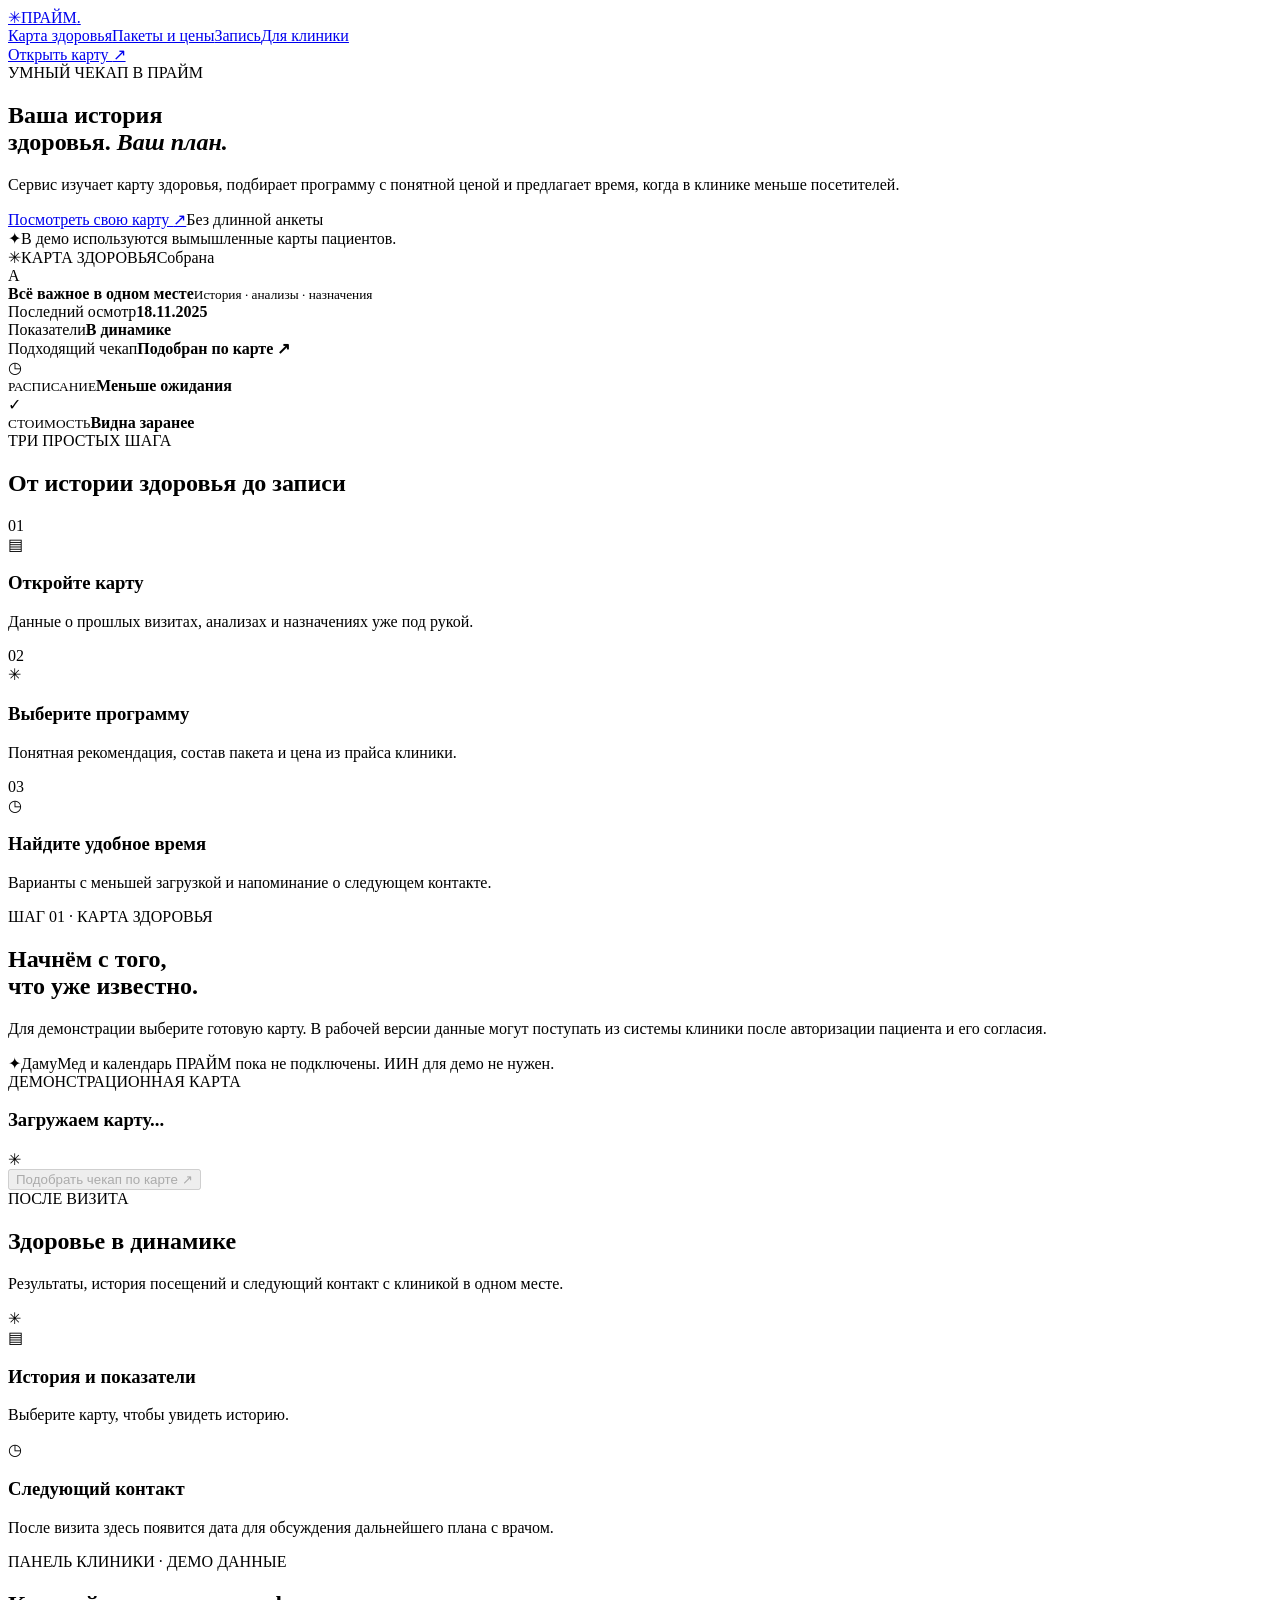
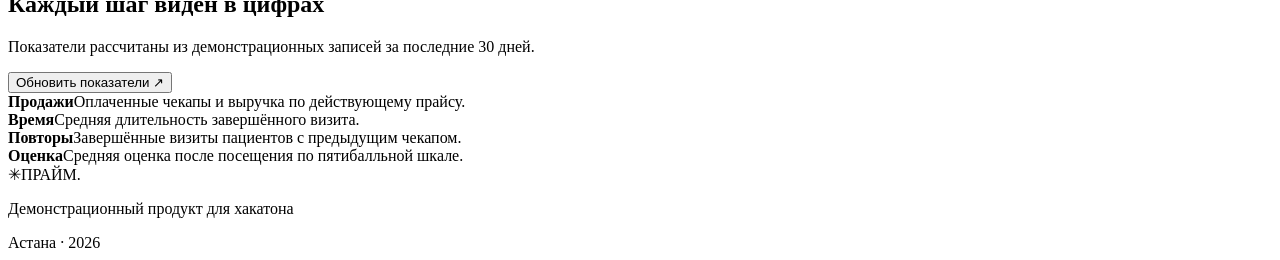
==== public/index.html @ 410a3c4d "first" ====
<!doctype html>
<html lang="ru">
<head>
  <meta charset="utf-8">
  <meta name="viewport" content="width=device-width, initial-scale=1">
  <meta name="theme-color" content="#f7faf7">
  <title>ПРАЙМ — чекап по вашей карте здоровья</title>
  <link rel="icon" href="/favicon.svg" type="image/svg+xml">
  <link rel="stylesheet" href="/styles.css">
  <script src="/app.js" defer></script>
</head>
<body>
  <header class="site-header">
    <a class="brand" href="#top" aria-label="ПРАЙМ — на главную"><span class="brand-mark">✳</span><span>ПРАЙМ<span class="brand-dot">.</span></span></a>
    <nav aria-label="Основная навигация"><a href="#profile">Карта здоровья</a><a href="#recommendation">Пакеты и цены</a><a href="#booking">Запись</a><a href="#clinic">Для клиники</a></nav>
    <a class="header-action" href="#profile">Открыть карту <span aria-hidden="true">↗</span></a>
  </header>

  <main id="top">
    <section class="hero shell" aria-labelledby="hero-title">
      <div class="hero-copy">
        <div class="eyebrow"><span class="eyebrow-line"></span> УМНЫЙ ЧЕКАП В ПРАЙМ</div>
        <h1 id="hero-title">Ваша история<br>здоровья. <em>Ваш план.</em></h1>
        <p class="hero-lead">Сервис изучает карту здоровья, подбирает программу с понятной ценой и предлагает время, когда в клинике меньше посетителей.</p>
        <div class="hero-actions"><a class="button button-primary" href="#profile">Посмотреть свою карту <span aria-hidden="true">↗</span></a><span class="hero-time">Без длинной анкеты</span></div>
        <div class="hero-trust"><span class="trust-icon" aria-hidden="true">✦</span><span>В демо используются вымышленные карты пациентов.</span></div>
      </div>
      <div class="hero-visual record-visual" aria-hidden="true">
        <div class="visual-orbit"></div>
        <div class="record-preview">
          <div class="preview-head"><span class="preview-symbol">✳</span><span>КАРТА ЗДОРОВЬЯ</span><span class="preview-status">Собрана</span></div>
          <div class="preview-person"><span class="preview-avatar">А</span><div><strong>Всё важное в одном месте</strong><small>История · анализы · назначения</small></div></div>
          <div class="preview-line"><span>Последний осмотр</span><b>18.11.2025</b></div>
          <div class="preview-line"><span>Показатели</span><b>В динамике</b></div>
          <div class="preview-footer"><span>Подходящий чекап</span><strong>Подобран по карте <span>↗</span></strong></div>
        </div>
        <div class="floating-card float-top"><span class="float-icon">◷</span><div><small>РАСПИСАНИЕ</small><strong>Меньше ожидания</strong></div></div>
        <div class="floating-card float-bottom"><span class="float-check">✓</span><div><small>СТОИМОСТЬ</small><strong>Видна заранее</strong></div></div>
      </div>
    </section>

    <section class="how-section shell" aria-labelledby="how-title">
      <div class="section-intro"><span class="section-kicker">ТРИ ПРОСТЫХ ШАГА</span><h2 id="how-title">От истории здоровья до записи</h2></div>
      <div class="steps">
        <article class="step"><span class="step-number">01</span><div class="step-icon">▤</div><h3>Откройте карту</h3><p>Данные о прошлых визитах, анализах и назначениях уже под рукой.</p></article>
        <article class="step"><span class="step-number">02</span><div class="step-icon">✳</div><h3>Выберите программу</h3><p>Понятная рекомендация, состав пакета и цена из прайса клиники.</p></article>
        <article class="step"><span class="step-number">03</span><div class="step-icon">◷</div><h3>Найдите удобное время</h3><p>Варианты с меньшей загрузкой и напоминание о следующем контакте.</p></article>
      </div>
    </section>

    <section id="profile" class="profile-section">
      <div class="shell profile-layout">
        <div class="profile-intro"><span class="section-kicker">ШАГ 01 · КАРТА ЗДОРОВЬЯ</span><h2>Начнём с того,<br>что уже известно.</h2><p>Для демонстрации выберите готовую карту. В рабочей версии данные могут поступать из системы клиники после авторизации пациента и его согласия.</p><div class="demo-alert"><span>✦</span><span>ДамуМед и календарь ПРАЙМ пока не подключены. ИИН для демо не нужен.</span></div><div id="profile-choices" class="profile-choices" aria-label="Демонстрационные карты"></div></div>
        <div class="profile-card"><div class="profile-card-head"><div><span class="card-kicker">ДЕМОНСТРАЦИОННАЯ КАРТА</span><h3 id="profile-name">Загружаем карту...</h3></div><span class="profile-card-symbol">✳</span></div><div id="profile-details"></div><button id="recommend-button" class="button button-primary full-button" type="button" disabled>Подобрать чекап по карте <span aria-hidden="true">↗</span></button><p id="profile-error" class="inline-error" role="alert" hidden></p></div>
      </div>
    </section>

    <section id="recommendation" class="result-section shell" hidden aria-live="polite">
      <div class="result-heading"><div><span class="section-kicker">ШАГ 02 · ПРОГРАММЫ ПРАЙМ</span><h2>Пакеты с понятной ценой</h2><p>Рекомендация учитывает данные карты и историю обследований.</p></div><a class="price-source" id="price-source" href="https://primegc.kz/price-list-strahovie/" target="_blank" rel="noopener noreferrer">Официальный прайс <span aria-hidden="true">↗</span></a></div>
      <div id="recommendation-reasons" class="health-reasons"></div>
      <div id="packages" class="package-grid"></div>
      <p class="price-note">Цены справочные. Состав и итоговую стоимость подтвердит клиника. Программа согласуется с врачом.</p>
    </section>

    <section id="booking" class="booking-section" hidden>
      <div class="shell booking-layout"><div class="booking-copy"><span class="section-kicker">ШАГ 03 · ЗАПИСЬ</span><h2>Выберите спокойное время</h2><p>Сервис ставит выше окна с меньшей ожидаемой загрузкой. После подключения календаря клиники здесь будут её реальные свободные часы.</p><div class="booking-selection"><span>ВЫБРАННАЯ ПРОГРАММА</span><strong id="selected-program-name">—</strong><b id="selected-program-price">—</b></div><p class="booking-disclaimer">Сейчас показано демонстрационное расписание. Заявка остаётся в этом MVP и не подтверждает запись в ПРАЙМ.</p></div><div class="slots-panel"><div class="slots-head"><h3>Ближайшие окна</h3><span class="demo-badge">ДЕМО РАСПИСАНИЕ</span></div><div id="slots-list" class="slots-list"></div><button id="book-button" class="button button-primary full-button" type="button" disabled>Сохранить демо запись <span aria-hidden="true">↗</span></button><p id="booking-message" class="booking-message" role="status"></p></div><div class="day-route"><div><span class="section-kicker">ВАШ ДЕНЬ В КЛИНИКЕ</span><h3>Маршрут без лишнего ожидания</h3><p>Порядок и время примерные. Врач и администратор подтвердят маршрут перед визитом.</p></div><ol id="route-list"></ol></div></div>
    </section>

    <section id="journey" class="journey-section shell" aria-labelledby="journey-title"><div class="journey-head"><div><span class="section-kicker">ПОСЛЕ ВИЗИТА</span><h2 id="journey-title">Здоровье в динамике</h2><p>Результаты, история посещений и следующий контакт с клиникой в одном месте.</p></div><span class="journey-decor" aria-hidden="true">✳</span></div><div class="journey-grid"><article class="journey-card"><div class="journey-card-heading"><span class="panel-icon">▤</span><h3>История и показатели</h3></div><div id="health-timeline" class="health-timeline"><p class="muted">Выберите карту, чтобы увидеть историю.</p></div></article><article class="journey-card"><div class="journey-card-heading"><span class="panel-icon warm">◷</span><h3>Следующий контакт</h3></div><div id="follow-up-panel"><p class="muted">После визита здесь появится дата для обсуждения дальнейшего плана с врачом.</p></div></article></div></section>

    <section id="clinic" class="clinic-section"><div class="shell"><div class="clinic-heading"><div><span class="section-kicker">ПАНЕЛЬ КЛИНИКИ · ДЕМО ДАННЫЕ</span><h2>Каждый шаг виден в цифрах</h2><p>Показатели рассчитаны из демонстрационных записей за последние 30 дней.</p></div><button id="refresh-metrics" class="text-button" type="button">Обновить показатели ↗</button></div><div id="metrics" class="metrics-grid"></div><div class="metrics-explain"><div><strong>Продажи</strong><span>Оплаченные чекапы и выручка по действующему прайсу.</span></div><div><strong>Время</strong><span>Средняя длительность завершённого визита.</span></div><div><strong>Повторы</strong><span>Завершённые визиты пациентов с предыдущим чекапом.</span></div><div><strong>Оценка</strong><span>Средняя оценка после посещения по пятибалльной шкале.</span></div></div><div id="demo-operations" class="demo-operations"></div></div></section>
  </main>

  <footer class="site-footer"><div class="shell footer-inner"><div class="brand"><span class="brand-mark">✳</span><span>ПРАЙМ<span class="brand-dot">.</span></span></div><p>Демонстрационный продукт для хакатона</p><span>Астана · 2026</span></div></footer>
</body>
</html>
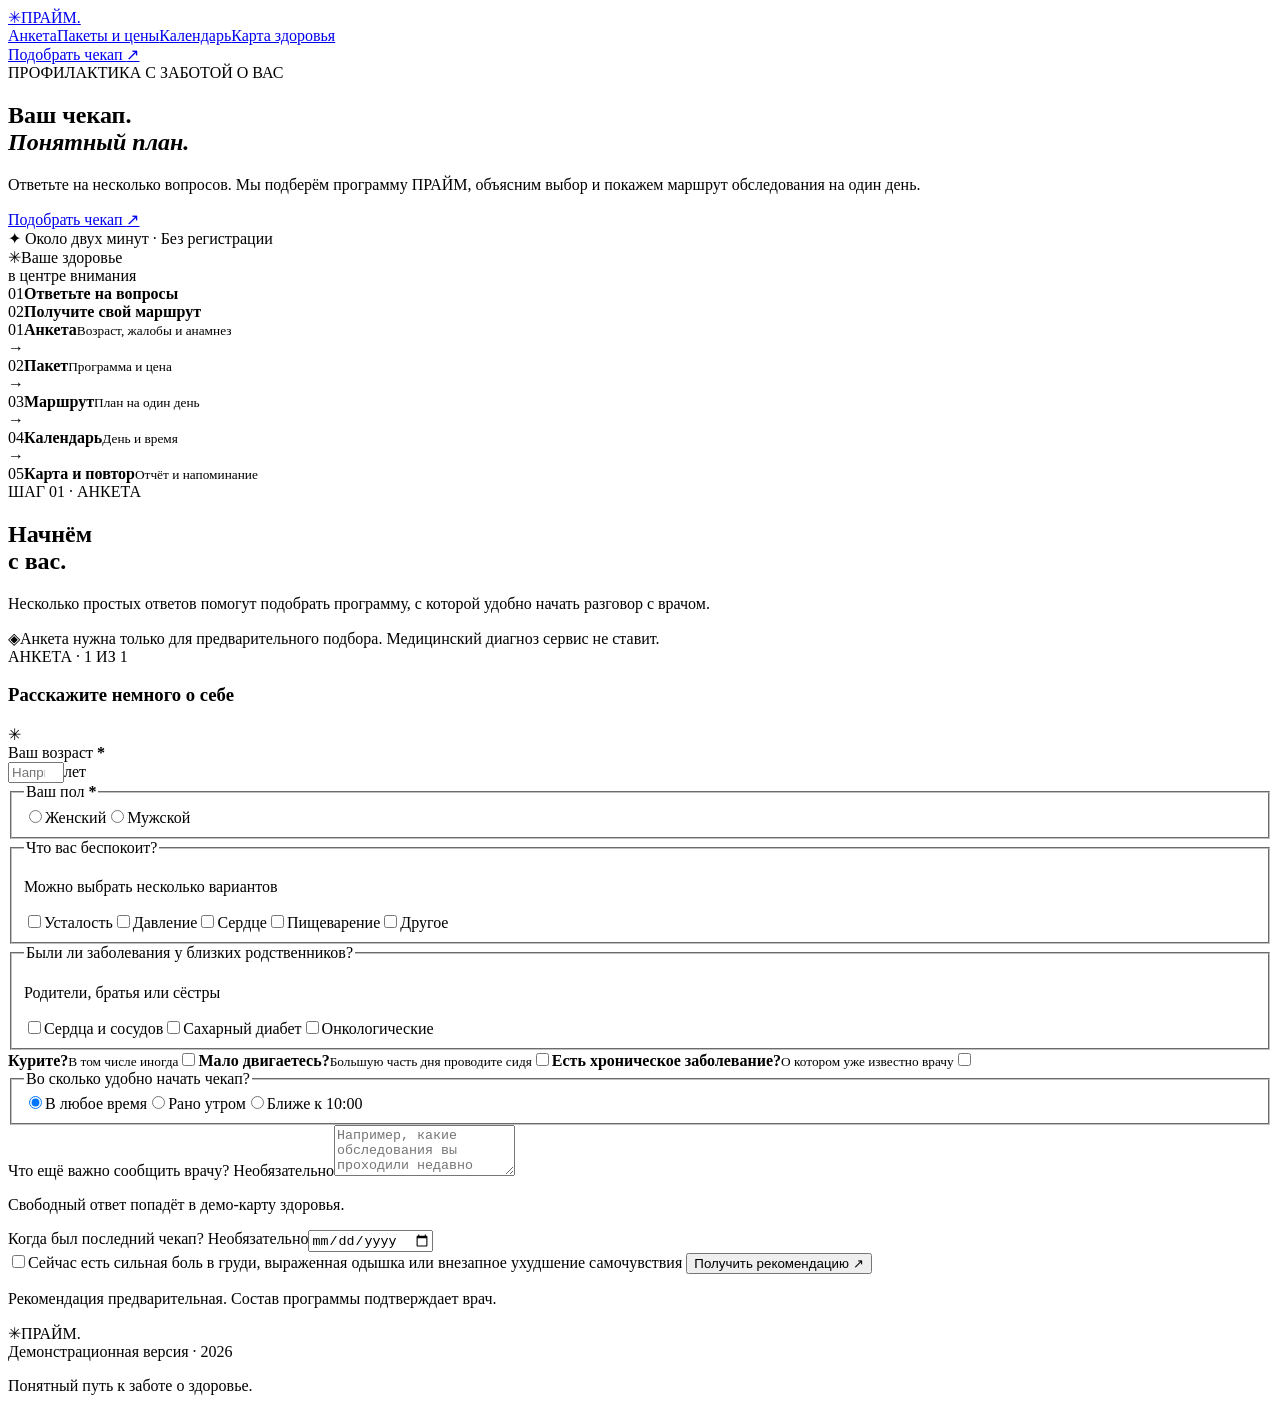
==== commit dc53b89a: "second commit" ====
--- a/public/index.html
+++ b/public/index.html
@@ -4,73 +4,45 @@
   <meta charset="utf-8">
   <meta name="viewport" content="width=device-width, initial-scale=1">
   <meta name="theme-color" content="#f7faf7">
-  <title>ПРАЙМ — чекап по вашей карте здоровья</title>
+  <title>ПРАЙМ — подобрать чекап</title>
   <link rel="icon" href="/favicon.svg" type="image/svg+xml">
   <link rel="stylesheet" href="/styles.css">
   <script src="/app.js" defer></script>
 </head>
 <body>
   <header class="site-header">
-    <a class="brand" href="#top" aria-label="ПРАЙМ — на главную"><span class="brand-mark">✳</span><span>ПРАЙМ<span class="brand-dot">.</span></span></a>
-    <nav aria-label="Основная навигация"><a href="#profile">Карта здоровья</a><a href="#recommendation">Пакеты и цены</a><a href="#booking">Запись</a><a href="#clinic">Для клиники</a></nav>
-    <a class="header-action" href="#profile">Открыть карту <span aria-hidden="true">↗</span></a>
+    <a class="brand" href="#top" aria-label="ПРАЙМ — на главную"><span class="brand-mark">✳</span>ПРАЙМ<span class="brand-dot">.</span></a>
+    <nav aria-label="Основная навигация"><a href="#questionnaire">Анкета</a><a href="#recommendation">Пакеты и цены</a><a href="#booking">Календарь</a><a href="#health-card">Карта здоровья</a></nav>
+    <a class="header-action" href="#questionnaire">Подобрать чекап <span aria-hidden="true">↗</span></a>
   </header>
 
   <main id="top">
-    <section class="hero shell" aria-labelledby="hero-title">
-      <div class="hero-copy">
-        <div class="eyebrow"><span class="eyebrow-line"></span> УМНЫЙ ЧЕКАП В ПРАЙМ</div>
-        <h1 id="hero-title">Ваша история<br>здоровья. <em>Ваш план.</em></h1>
-        <p class="hero-lead">Сервис изучает карту здоровья, подбирает программу с понятной ценой и предлагает время, когда в клинике меньше посетителей.</p>
-        <div class="hero-actions"><a class="button button-primary" href="#profile">Посмотреть свою карту <span aria-hidden="true">↗</span></a><span class="hero-time">Без длинной анкеты</span></div>
-        <div class="hero-trust"><span class="trust-icon" aria-hidden="true">✦</span><span>В демо используются вымышленные карты пациентов.</span></div>
-      </div>
-      <div class="hero-visual record-visual" aria-hidden="true">
-        <div class="visual-orbit"></div>
-        <div class="record-preview">
-          <div class="preview-head"><span class="preview-symbol">✳</span><span>КАРТА ЗДОРОВЬЯ</span><span class="preview-status">Собрана</span></div>
-          <div class="preview-person"><span class="preview-avatar">А</span><div><strong>Всё важное в одном месте</strong><small>История · анализы · назначения</small></div></div>
-          <div class="preview-line"><span>Последний осмотр</span><b>18.11.2025</b></div>
-          <div class="preview-line"><span>Показатели</span><b>В динамике</b></div>
-          <div class="preview-footer"><span>Подходящий чекап</span><strong>Подобран по карте <span>↗</span></strong></div>
-        </div>
-        <div class="floating-card float-top"><span class="float-icon">◷</span><div><small>РАСПИСАНИЕ</small><strong>Меньше ожидания</strong></div></div>
-        <div class="floating-card float-bottom"><span class="float-check">✓</span><div><small>СТОИМОСТЬ</small><strong>Видна заранее</strong></div></div>
-      </div>
+    <section class="hero shell">
+      <div class="hero-copy"><span class="eyebrow">ПРОФИЛАКТИКА С ЗАБОТОЙ О ВАС</span><h1>Ваш чекап.<br><em>Понятный план.</em></h1><p>Ответьте на несколько вопросов. Мы подберём программу ПРАЙМ, объясним выбор и покажем маршрут обследования на один день.</p><a class="button button-primary" href="#questionnaire">Подобрать чекап <span aria-hidden="true">↗</span></a><div class="hero-note"><span aria-hidden="true">✦</span> Около двух минут · Без регистрации</div></div>
+      <div class="hero-visual" aria-hidden="true"><div class="visual-ring"></div><div class="visual-center">✳<span>Ваше здоровье<br>в центре внимания</span></div><div class="floating-card visual-top"><span>01</span><strong>Ответьте на вопросы</strong></div><div class="floating-card visual-bottom"><span>02</span><strong>Получите свой маршрут</strong></div></div>
     </section>
 
-    <section class="how-section shell" aria-labelledby="how-title">
-      <div class="section-intro"><span class="section-kicker">ТРИ ПРОСТЫХ ШАГА</span><h2 id="how-title">От истории здоровья до записи</h2></div>
-      <div class="steps">
-        <article class="step"><span class="step-number">01</span><div class="step-icon">▤</div><h3>Откройте карту</h3><p>Данные о прошлых визитах, анализах и назначениях уже под рукой.</p></article>
-        <article class="step"><span class="step-number">02</span><div class="step-icon">✳</div><h3>Выберите программу</h3><p>Понятная рекомендация, состав пакета и цена из прайса клиники.</p></article>
-        <article class="step"><span class="step-number">03</span><div class="step-icon">◷</div><h3>Найдите удобное время</h3><p>Варианты с меньшей загрузкой и напоминание о следующем контакте.</p></article>
-      </div>
-    </section>
+    <section class="flow-section shell" aria-label="Как работает сервис"><div class="flow-step"><span>01</span><strong>Анкета</strong><small>Возраст, жалобы и анамнез</small></div><div class="flow-arrow">→</div><div class="flow-step"><span>02</span><strong>Пакет</strong><small>Программа и цена</small></div><div class="flow-arrow">→</div><div class="flow-step"><span>03</span><strong>Маршрут</strong><small>План на один день</small></div><div class="flow-arrow">→</div><div class="flow-step"><span>04</span><strong>Календарь</strong><small>День и время</small></div><div class="flow-arrow">→</div><div class="flow-step"><span>05</span><strong>Карта и повтор</strong><small>Отчёт и напоминание</small></div></section>
 
-    <section id="profile" class="profile-section">
-      <div class="shell profile-layout">
-        <div class="profile-intro"><span class="section-kicker">ШАГ 01 · КАРТА ЗДОРОВЬЯ</span><h2>Начнём с того,<br>что уже известно.</h2><p>Для демонстрации выберите готовую карту. В рабочей версии данные могут поступать из системы клиники после авторизации пациента и его согласия.</p><div class="demo-alert"><span>✦</span><span>ДамуМед и календарь ПРАЙМ пока не подключены. ИИН для демо не нужен.</span></div><div id="profile-choices" class="profile-choices" aria-label="Демонстрационные карты"></div></div>
-        <div class="profile-card"><div class="profile-card-head"><div><span class="card-kicker">ДЕМОНСТРАЦИОННАЯ КАРТА</span><h3 id="profile-name">Загружаем карту...</h3></div><span class="profile-card-symbol">✳</span></div><div id="profile-details"></div><button id="recommend-button" class="button button-primary full-button" type="button" disabled>Подобрать чекап по карте <span aria-hidden="true">↗</span></button><p id="profile-error" class="inline-error" role="alert" hidden></p></div>
-      </div>
-    </section>
+    <section id="questionnaire" class="questionnaire-section"><div class="shell form-layout"><div class="form-intro"><span class="section-kicker">ШАГ 01 · АНКЕТА</span><h2>Начнём<br>с вас.</h2><p>Несколько простых ответов помогут подобрать программу, с которой удобно начать разговор с врачом.</p><div class="privacy-note"><span aria-hidden="true">◈</span><span>Анкета нужна только для предварительного подбора. Медицинский диагноз сервис не ставит.</span></div></div>
+      <form id="checkup-form" class="form-card" novalidate><div class="form-head"><div><span class="form-step">АНКЕТА · 1 ИЗ 1</span><h3>Расскажите немного о себе</h3></div><span aria-hidden="true">✳</span></div>
+        <div class="form-row"><div class="field"><label for="age">Ваш возраст <b>*</b></label><div class="input-wrap"><input id="age" name="age" type="number" inputmode="numeric" min="18" max="100" placeholder="Например, 35" required><span>лет</span></div></div><fieldset class="field"><legend>Ваш пол <b>*</b></legend><div class="choice-row"><label class="choice-pill"><input type="radio" name="sex" value="female" required><span>Женский</span></label><label class="choice-pill"><input type="radio" name="sex" value="male"><span>Мужской</span></label></div></fieldset></div>
+        <fieldset class="field"><legend>Что вас беспокоит?</legend><p class="field-hint">Можно выбрать несколько вариантов</p><div id="concerns" class="chip-list"><label class="chip"><input type="checkbox" value="fatigue"><span>Усталость</span></label><label class="chip"><input type="checkbox" value="pressure"><span>Давление</span></label><label class="chip"><input type="checkbox" value="heart"><span>Сердце</span></label><label class="chip"><input type="checkbox" value="digestion"><span>Пищеварение</span></label><label class="chip"><input type="checkbox" value="other"><span>Другое</span></label></div></fieldset>
+        <fieldset class="field"><legend>Были ли заболевания у близких родственников?</legend><p class="field-hint">Родители, братья или сёстры</p><div id="family" class="chip-list"><label class="chip"><input type="checkbox" value="heart"><span>Сердца и сосудов</span></label><label class="chip"><input type="checkbox" value="diabetes"><span>Сахарный диабет</span></label><label class="chip"><input type="checkbox" value="cancer"><span>Онкологические</span></label></div></fieldset>
+        <div class="switch-list"><label class="switch-row"><span><strong>Курите?</strong><small>В том числе иногда</small></span><input type="checkbox" name="smoking" role="switch"><span class="switch-track" aria-hidden="true"></span></label><label class="switch-row"><span><strong>Мало двигаетесь?</strong><small>Большую часть дня проводите сидя</small></span><input type="checkbox" name="low_activity" role="switch"><span class="switch-track" aria-hidden="true"></span></label><label class="switch-row"><span><strong>Есть хроническое заболевание?</strong><small>О котором уже известно врачу</small></span><input type="checkbox" name="chronic" role="switch"><span class="switch-track" aria-hidden="true"></span></label><label class="switch-row" id="pregnancy-row" hidden><span><strong>Вы беременны?</strong><small>Для подбора нужен врач</small></span><input type="checkbox" name="pregnancy" role="switch"><span class="switch-track" aria-hidden="true"></span></label></div>
+        <fieldset class="field"><legend>Во сколько удобно начать чекап?</legend><div class="chip-list"><label class="chip"><input type="radio" name="preferred_time" value="any" checked><span>В любое время</span></label><label class="chip"><input type="radio" name="preferred_time" value="morning"><span>Рано утром</span></label><label class="chip"><input type="radio" name="preferred_time" value="later"><span>Ближе к 10:00</span></label></div></fieldset>
+        <div class="field"><label for="notes">Что ещё важно сообщить врачу? <span class="optional-label">Необязательно</span></label><textarea id="notes" name="notes" maxlength="500" rows="3" placeholder="Например, какие обследования вы проходили недавно"></textarea><p class="field-hint">Свободный ответ попадёт в демо-карту здоровья.</p></div>
+        <div class="field last-checkup"><label for="last-checkup">Когда был последний чекап? <span>Необязательно</span></label><input id="last-checkup" name="last_checkup" type="date"></div>
+        <label class="urgent-row"><input type="checkbox" name="urgent"><span>Сейчас есть сильная боль в груди, выраженная одышка или внезапное ухудшение самочувствия</span></label>
+        <p id="form-error" class="form-error" role="alert" hidden></p><button id="submit-button" class="button button-primary submit-button" type="submit">Получить рекомендацию <span aria-hidden="true">↗</span></button><p class="form-disclaimer">Рекомендация предварительная. Состав программы подтверждает врач.</p>
+      </form></div></section>
 
-    <section id="recommendation" class="result-section shell" hidden aria-live="polite">
-      <div class="result-heading"><div><span class="section-kicker">ШАГ 02 · ПРОГРАММЫ ПРАЙМ</span><h2>Пакеты с понятной ценой</h2><p>Рекомендация учитывает данные карты и историю обследований.</p></div><a class="price-source" id="price-source" href="https://primegc.kz/price-list-strahovie/" target="_blank" rel="noopener noreferrer">Официальный прайс <span aria-hidden="true">↗</span></a></div>
-      <div id="recommendation-reasons" class="health-reasons"></div>
-      <div id="packages" class="package-grid"></div>
-      <p class="price-note">Цены справочные. Состав и итоговую стоимость подтвердит клиника. Программа согласуется с врачом.</p>
-    </section>
-
-    <section id="booking" class="booking-section" hidden>
-      <div class="shell booking-layout"><div class="booking-copy"><span class="section-kicker">ШАГ 03 · ЗАПИСЬ</span><h2>Выберите спокойное время</h2><p>Сервис ставит выше окна с меньшей ожидаемой загрузкой. После подключения календаря клиники здесь будут её реальные свободные часы.</p><div class="booking-selection"><span>ВЫБРАННАЯ ПРОГРАММА</span><strong id="selected-program-name">—</strong><b id="selected-program-price">—</b></div><p class="booking-disclaimer">Сейчас показано демонстрационное расписание. Заявка остаётся в этом MVP и не подтверждает запись в ПРАЙМ.</p></div><div class="slots-panel"><div class="slots-head"><h3>Ближайшие окна</h3><span class="demo-badge">ДЕМО РАСПИСАНИЕ</span></div><div id="slots-list" class="slots-list"></div><button id="book-button" class="button button-primary full-button" type="button" disabled>Сохранить демо запись <span aria-hidden="true">↗</span></button><p id="booking-message" class="booking-message" role="status"></p></div><div class="day-route"><div><span class="section-kicker">ВАШ ДЕНЬ В КЛИНИКЕ</span><h3>Маршрут без лишнего ожидания</h3><p>Порядок и время примерные. Врач и администратор подтвердят маршрут перед визитом.</p></div><ol id="route-list"></ol></div></div>
-    </section>
-
-    <section id="journey" class="journey-section shell" aria-labelledby="journey-title"><div class="journey-head"><div><span class="section-kicker">ПОСЛЕ ВИЗИТА</span><h2 id="journey-title">Здоровье в динамике</h2><p>Результаты, история посещений и следующий контакт с клиникой в одном месте.</p></div><span class="journey-decor" aria-hidden="true">✳</span></div><div class="journey-grid"><article class="journey-card"><div class="journey-card-heading"><span class="panel-icon">▤</span><h3>История и показатели</h3></div><div id="health-timeline" class="health-timeline"><p class="muted">Выберите карту, чтобы увидеть историю.</p></div></article><article class="journey-card"><div class="journey-card-heading"><span class="panel-icon warm">◷</span><h3>Следующий контакт</h3></div><div id="follow-up-panel"><p class="muted">После визита здесь появится дата для обсуждения дальнейшего плана с врачом.</p></div></article></div></section>
-
-    <section id="clinic" class="clinic-section"><div class="shell"><div class="clinic-heading"><div><span class="section-kicker">ПАНЕЛЬ КЛИНИКИ · ДЕМО ДАННЫЕ</span><h2>Каждый шаг виден в цифрах</h2><p>Показатели рассчитаны из демонстрационных записей за последние 30 дней.</p></div><button id="refresh-metrics" class="text-button" type="button">Обновить показатели ↗</button></div><div id="metrics" class="metrics-grid"></div><div class="metrics-explain"><div><strong>Продажи</strong><span>Оплаченные чекапы и выручка по действующему прайсу.</span></div><div><strong>Время</strong><span>Средняя длительность завершённого визита.</span></div><div><strong>Повторы</strong><span>Завершённые визиты пациентов с предыдущим чекапом.</span></div><div><strong>Оценка</strong><span>Средняя оценка после посещения по пятибалльной шкале.</span></div></div><div id="demo-operations" class="demo-operations"></div></div></section>
+    <section id="recommendation" class="result-section shell" hidden aria-live="polite"></section>
+    <section id="booking" class="booking-section shell" hidden></section>
+    <section id="health-card" class="health-section shell" hidden></section>
+    <section id="reminder" class="reminder-section shell" hidden></section>
   </main>
 
-  <footer class="site-footer"><div class="shell footer-inner"><div class="brand"><span class="brand-mark">✳</span><span>ПРАЙМ<span class="brand-dot">.</span></span></div><p>Демонстрационный продукт для хакатона</p><span>Астана · 2026</span></div></footer>
+  <footer class="site-footer"><div class="shell footer-inner"><div class="brand"><span class="brand-mark">✳</span>ПРАЙМ<span class="brand-dot">.</span></div><span>Демонстрационная версия · 2026</span><p>Понятный путь к заботе о здоровье.</p></div></footer>
 </body>
 </html>
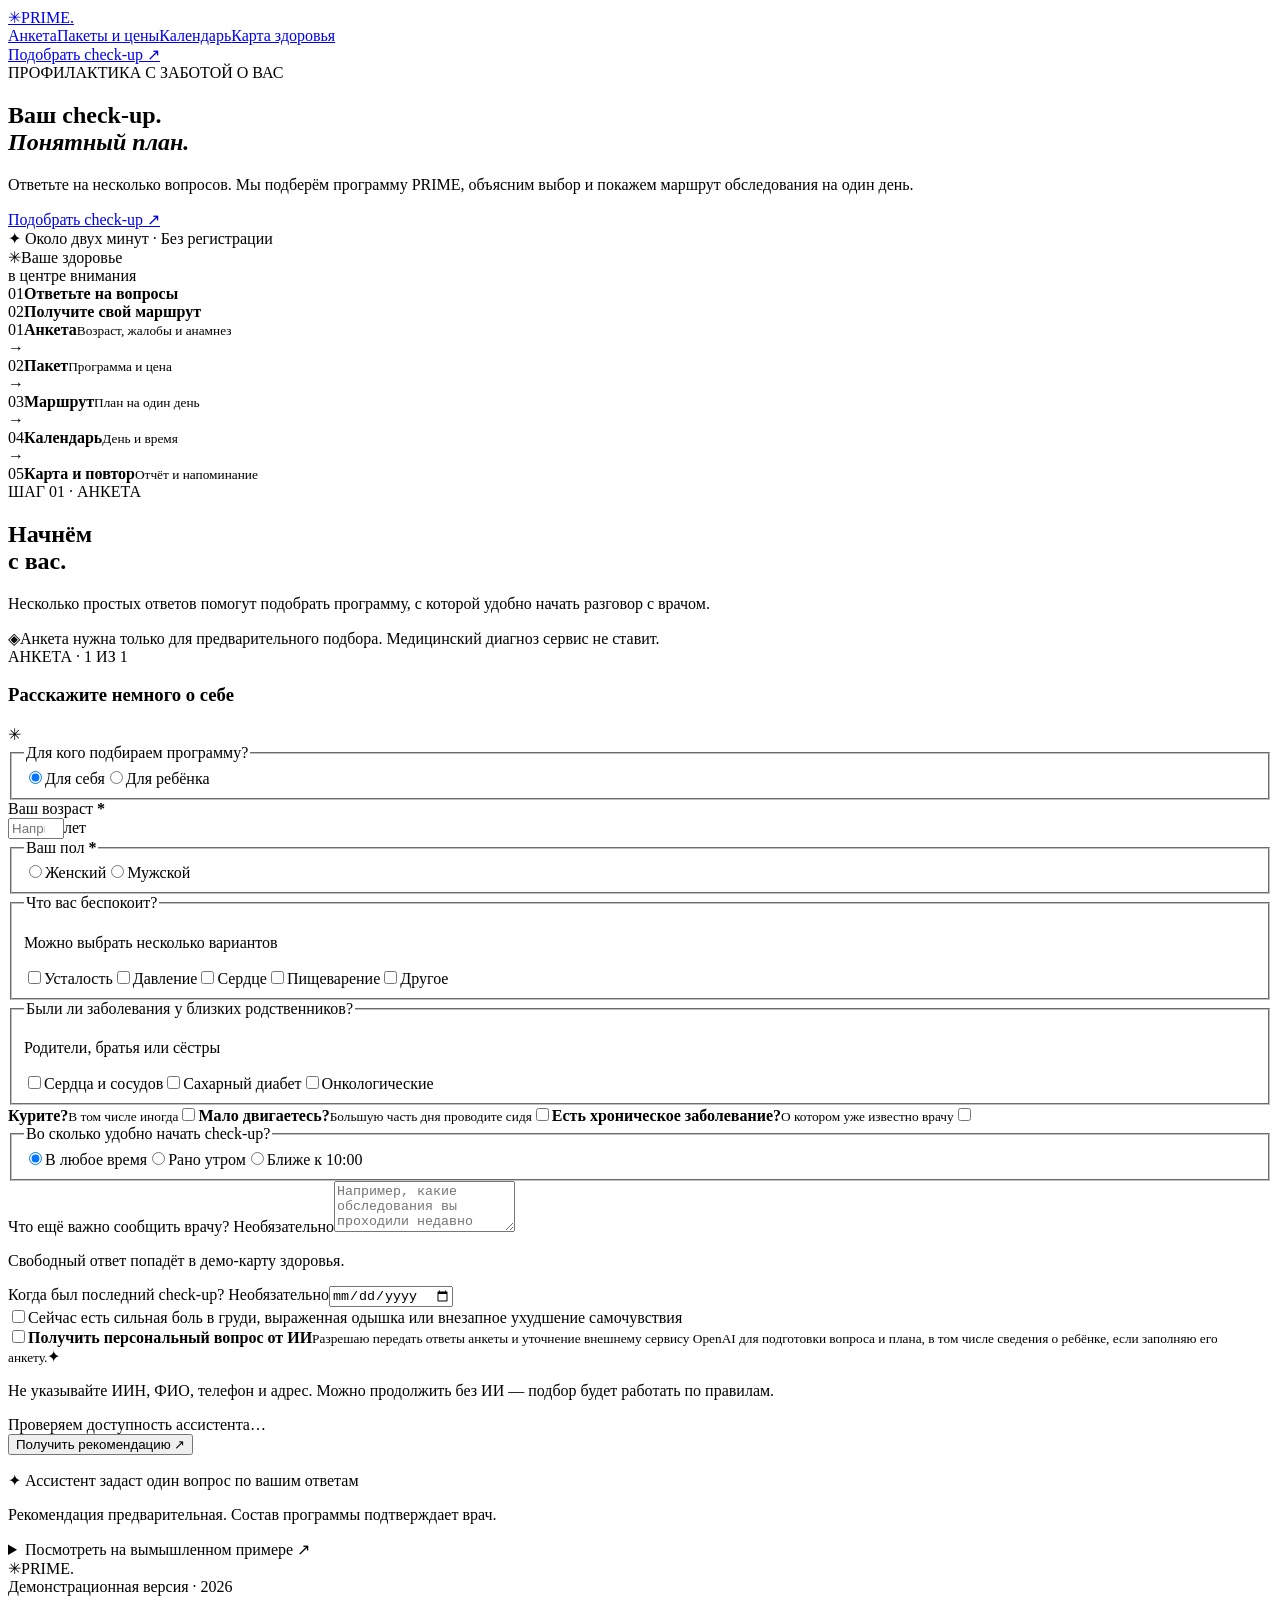
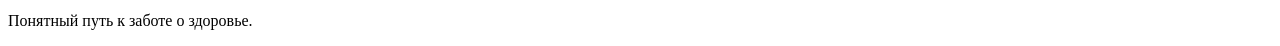
==== commit eeb8d928: "Добавлен ИИ-ассистент PRIME и подготовка к production" ====
--- a/public/index.html
+++ b/public/index.html
@@ -4,37 +4,53 @@
   <meta charset="utf-8">
   <meta name="viewport" content="width=device-width, initial-scale=1">
   <meta name="theme-color" content="#f7faf7">
-  <title>ПРАЙМ — подобрать чекап</title>
+  <title>PRIME — подобрать check-up</title>
   <link rel="icon" href="/favicon.svg" type="image/svg+xml">
   <link rel="stylesheet" href="/styles.css">
+  <link rel="stylesheet" href="/assistant.css">
+  <script src="/assistant.js" defer></script>
   <script src="/app.js" defer></script>
 </head>
 <body>
   <header class="site-header">
-    <a class="brand" href="#top" aria-label="ПРАЙМ — на главную"><span class="brand-mark">✳</span>ПРАЙМ<span class="brand-dot">.</span></a>
+    <a class="brand" href="#top" aria-label="PRIME — на главную"><span class="brand-mark">✳</span>PRIME<span class="brand-dot">.</span></a>
     <nav aria-label="Основная навигация"><a href="#questionnaire">Анкета</a><a href="#recommendation">Пакеты и цены</a><a href="#booking">Календарь</a><a href="#health-card">Карта здоровья</a></nav>
-    <a class="header-action" href="#questionnaire">Подобрать чекап <span aria-hidden="true">↗</span></a>
+    <a class="header-action" href="#questionnaire">Подобрать check-up <span aria-hidden="true">↗</span></a>
   </header>
 
   <main id="top">
     <section class="hero shell">
-      <div class="hero-copy"><span class="eyebrow">ПРОФИЛАКТИКА С ЗАБОТОЙ О ВАС</span><h1>Ваш чекап.<br><em>Понятный план.</em></h1><p>Ответьте на несколько вопросов. Мы подберём программу ПРАЙМ, объясним выбор и покажем маршрут обследования на один день.</p><a class="button button-primary" href="#questionnaire">Подобрать чекап <span aria-hidden="true">↗</span></a><div class="hero-note"><span aria-hidden="true">✦</span> Около двух минут · Без регистрации</div></div>
+      <div class="hero-copy"><span class="eyebrow">ПРОФИЛАКТИКА С ЗАБОТОЙ О ВАС</span><h1>Ваш check-up.<br><em>Понятный план.</em></h1><p>Ответьте на несколько вопросов. Мы подберём программу PRIME, объясним выбор и покажем маршрут обследования на один день.</p><a class="button button-primary" href="#questionnaire">Подобрать check-up <span aria-hidden="true">↗</span></a><div class="hero-note"><span aria-hidden="true">✦</span> Около двух минут · Без регистрации</div></div>
       <div class="hero-visual" aria-hidden="true"><div class="visual-ring"></div><div class="visual-center">✳<span>Ваше здоровье<br>в центре внимания</span></div><div class="floating-card visual-top"><span>01</span><strong>Ответьте на вопросы</strong></div><div class="floating-card visual-bottom"><span>02</span><strong>Получите свой маршрут</strong></div></div>
     </section>
 
     <section class="flow-section shell" aria-label="Как работает сервис"><div class="flow-step"><span>01</span><strong>Анкета</strong><small>Возраст, жалобы и анамнез</small></div><div class="flow-arrow">→</div><div class="flow-step"><span>02</span><strong>Пакет</strong><small>Программа и цена</small></div><div class="flow-arrow">→</div><div class="flow-step"><span>03</span><strong>Маршрут</strong><small>План на один день</small></div><div class="flow-arrow">→</div><div class="flow-step"><span>04</span><strong>Календарь</strong><small>День и время</small></div><div class="flow-arrow">→</div><div class="flow-step"><span>05</span><strong>Карта и повтор</strong><small>Отчёт и напоминание</small></div></section>
 
     <section id="questionnaire" class="questionnaire-section"><div class="shell form-layout"><div class="form-intro"><span class="section-kicker">ШАГ 01 · АНКЕТА</span><h2>Начнём<br>с вас.</h2><p>Несколько простых ответов помогут подобрать программу, с которой удобно начать разговор с врачом.</p><div class="privacy-note"><span aria-hidden="true">◈</span><span>Анкета нужна только для предварительного подбора. Медицинский диагноз сервис не ставит.</span></div></div>
-      <form id="checkup-form" class="form-card" novalidate><div class="form-head"><div><span class="form-step">АНКЕТА · 1 ИЗ 1</span><h3>Расскажите немного о себе</h3></div><span aria-hidden="true">✳</span></div>
+      <form id="checkup-form" class="form-card" novalidate><div class="form-head"><div><span class="form-step">АНКЕТА · 1 ИЗ 1</span><h3 id="form-title">Расскажите немного о себе</h3></div><span aria-hidden="true">✳</span></div>
+        <fieldset class="field"><legend>Для кого подбираем программу?</legend><div class="choice-row patient-choice"><label class="choice-pill"><input type="radio" name="patient_type" value="adult" checked><span>Для себя</span></label><label class="choice-pill"><input type="radio" name="patient_type" value="child"><span>Для ребёнка</span></label></div></fieldset>
+        <div id="adult-fields">
         <div class="form-row"><div class="field"><label for="age">Ваш возраст <b>*</b></label><div class="input-wrap"><input id="age" name="age" type="number" inputmode="numeric" min="18" max="100" placeholder="Например, 35" required><span>лет</span></div></div><fieldset class="field"><legend>Ваш пол <b>*</b></legend><div class="choice-row"><label class="choice-pill"><input type="radio" name="sex" value="female" required><span>Женский</span></label><label class="choice-pill"><input type="radio" name="sex" value="male"><span>Мужской</span></label></div></fieldset></div>
         <fieldset class="field"><legend>Что вас беспокоит?</legend><p class="field-hint">Можно выбрать несколько вариантов</p><div id="concerns" class="chip-list"><label class="chip"><input type="checkbox" value="fatigue"><span>Усталость</span></label><label class="chip"><input type="checkbox" value="pressure"><span>Давление</span></label><label class="chip"><input type="checkbox" value="heart"><span>Сердце</span></label><label class="chip"><input type="checkbox" value="digestion"><span>Пищеварение</span></label><label class="chip"><input type="checkbox" value="other"><span>Другое</span></label></div></fieldset>
         <fieldset class="field"><legend>Были ли заболевания у близких родственников?</legend><p class="field-hint">Родители, братья или сёстры</p><div id="family" class="chip-list"><label class="chip"><input type="checkbox" value="heart"><span>Сердца и сосудов</span></label><label class="chip"><input type="checkbox" value="diabetes"><span>Сахарный диабет</span></label><label class="chip"><input type="checkbox" value="cancer"><span>Онкологические</span></label></div></fieldset>
         <div class="switch-list"><label class="switch-row"><span><strong>Курите?</strong><small>В том числе иногда</small></span><input type="checkbox" name="smoking" role="switch"><span class="switch-track" aria-hidden="true"></span></label><label class="switch-row"><span><strong>Мало двигаетесь?</strong><small>Большую часть дня проводите сидя</small></span><input type="checkbox" name="low_activity" role="switch"><span class="switch-track" aria-hidden="true"></span></label><label class="switch-row"><span><strong>Есть хроническое заболевание?</strong><small>О котором уже известно врачу</small></span><input type="checkbox" name="chronic" role="switch"><span class="switch-track" aria-hidden="true"></span></label><label class="switch-row" id="pregnancy-row" hidden><span><strong>Вы беременны?</strong><small>Для подбора нужен врач</small></span><input type="checkbox" name="pregnancy" role="switch"><span class="switch-track" aria-hidden="true"></span></label></div>
-        <fieldset class="field"><legend>Во сколько удобно начать чекап?</legend><div class="chip-list"><label class="chip"><input type="radio" name="preferred_time" value="any" checked><span>В любое время</span></label><label class="chip"><input type="radio" name="preferred_time" value="morning"><span>Рано утром</span></label><label class="chip"><input type="radio" name="preferred_time" value="later"><span>Ближе к 10:00</span></label></div></fieldset>
+        <fieldset class="field"><legend>Во сколько удобно начать check-up?</legend><div class="chip-list"><label class="chip"><input type="radio" name="preferred_time" value="any" checked><span>В любое время</span></label><label class="chip"><input type="radio" name="preferred_time" value="morning"><span>Рано утром</span></label><label class="chip"><input type="radio" name="preferred_time" value="later"><span>Ближе к 10:00</span></label></div></fieldset>
         <div class="field"><label for="notes">Что ещё важно сообщить врачу? <span class="optional-label">Необязательно</span></label><textarea id="notes" name="notes" maxlength="500" rows="3" placeholder="Например, какие обследования вы проходили недавно"></textarea><p class="field-hint">Свободный ответ попадёт в демо-карту здоровья.</p></div>
-        <div class="field last-checkup"><label for="last-checkup">Когда был последний чекап? <span>Необязательно</span></label><input id="last-checkup" name="last_checkup" type="date"></div>
+        <div class="field last-checkup"><label for="last-checkup">Когда был последний check-up? <span>Необязательно</span></label><input id="last-checkup" name="last_checkup" type="date"></div>
+        </div>
+        <div id="child-fields" hidden>
+          <p class="child-intro">Эту анкету заполняет родитель или законный представитель ребёнка. Педиатр уточнит ответы перед осмотром. Демо-отчёт с ответами сохраняется в этом браузере.</p>
+          <div class="form-row"><div class="field"><label for="child-age">Возраст ребёнка <b>*</b></label><div class="input-wrap"><input id="child-age" name="child_age" type="number" inputmode="numeric" min="0" max="17" placeholder="От 0 до 17"><span>лет</span></div></div><fieldset class="field"><legend>Пол ребёнка <b>*</b></legend><div class="choice-row"><label class="choice-pill"><input type="radio" name="child_sex" value="female"><span>Девочка</span></label><label class="choice-pill"><input type="radio" name="child_sex" value="male"><span>Мальчик</span></label></div></fieldset></div>
+          <fieldset class="field"><legend>Что вас беспокоит в здоровье ребёнка?</legend><p class="field-hint">Можно выбрать несколько вариантов</p><div id="child-concerns" class="chip-list"><label class="chip"><input type="checkbox" value="development"><span>Рост и развитие</span></label><label class="chip"><input type="checkbox" value="vision"><span>Зрение</span></label><label class="chip"><input type="checkbox" value="hearing"><span>Слух</span></label><label class="chip"><input type="checkbox" value="sleep"><span>Сон</span></label><label class="chip"><input type="checkbox" value="frequent_illness"><span>Частые болезни</span></label><label class="chip"><input type="checkbox" value="other"><span>Другое</span></label></div></fieldset>
+          <div class="switch-list"><label class="switch-row"><span><strong>Есть хроническое заболевание?</strong><small>Если оно уже известно педиатру</small></span><input type="checkbox" name="child_chronic" role="switch"><span class="switch-track" aria-hidden="true"></span></label></div>
+          <fieldset class="field"><legend>Во сколько удобно начать осмотр?</legend><div class="chip-list"><label class="chip"><input type="radio" name="child_preferred_time" value="any" checked><span>В любое время</span></label><label class="chip"><input type="radio" name="child_preferred_time" value="morning"><span>Рано утром</span></label><label class="chip"><input type="radio" name="child_preferred_time" value="later"><span>Ближе к 10:00</span></label></div></fieldset>
+          <div class="field"><label for="child-notes">Что ещё важно сообщить педиатру? <span class="optional-label">Необязательно</span></label><textarea id="child-notes" name="child_notes" maxlength="500" rows="3" placeholder="Например, лекарства, аллергии или недавно пройденные обследования"></textarea></div>
+          <div class="field last-checkup"><label for="child-last-checkup">Когда был последний осмотр у педиатра? <span>Необязательно</span></label><input id="child-last-checkup" name="child_last_checkup" type="date"></div>
+          <label class="guardian-row"><input type="checkbox" name="guardian_confirmed"><span>Я родитель или законный представитель и заполняю анкету за ребёнка <b>*</b></span></label>
+        </div>
         <label class="urgent-row"><input type="checkbox" name="urgent"><span>Сейчас есть сильная боль в груди, выраженная одышка или внезапное ухудшение самочувствия</span></label>
-        <p id="form-error" class="form-error" role="alert" hidden></p><button id="submit-button" class="button button-primary submit-button" type="submit">Получить рекомендацию <span aria-hidden="true">↗</span></button><p class="form-disclaimer">Рекомендация предварительная. Состав программы подтверждает врач.</p>
+        <div class="ai-consent-card"><label><input type="checkbox" name="ai_consent"><span><strong>Получить персональный вопрос от ИИ</strong><small>Разрешаю передать ответы анкеты и уточнение внешнему сервису OpenAI для подготовки вопроса и плана, в том числе сведения о ребёнке, если заполняю его анкету.</small></span><span class="consent-star" aria-hidden="true">✦</span></label><p>Не указывайте ИИН, ФИО, телефон и адрес. Можно продолжить без ИИ — подбор будет работать по правилам.</p><span id="ai-availability" role="status">Проверяем доступность ассистента…</span></div>
+        <p id="form-error" class="form-error" role="alert" hidden></p><button id="submit-button" class="button button-primary submit-button" type="submit">Получить рекомендацию <span aria-hidden="true">↗</span></button><p class="assistant-preview"><span aria-hidden="true">✦</span> Ассистент задаст один вопрос по вашим ответам</p><p class="form-disclaimer">Рекомендация предварительная. Состав программы подтверждает врач.</p>
       </form></div></section>
 
     <section id="recommendation" class="result-section shell" hidden aria-live="polite"></section>
@@ -43,6 +59,8 @@
     <section id="reminder" class="reminder-section shell" hidden></section>
   </main>
 
-  <footer class="site-footer"><div class="shell footer-inner"><div class="brand"><span class="brand-mark">✳</span>ПРАЙМ<span class="brand-dot">.</span></div><span>Демонстрационная версия · 2026</span><p>Понятный путь к заботе о здоровье.</p></div></footer>
+  <section class="demo-examples shell"><details><summary>Посмотреть на вымышленном примере <span aria-hidden="true">↗</span></summary><p>Выберите историю — мы заполним анкету. Для персонального вопроса включите обработку ответов ИИ перед отправкой.</p><div class="example-buttons"><button type="button" data-example="shifts"><span>01</span><strong>Усталость после смен</strong><small>Когда важен распорядок дня</small></button><button type="button" data-example="records"><span>02</span><strong>Анализы уже на руках</strong><small>Когда важно учесть сделанное</small></button><button type="button" data-example="child"><span>03</span><strong>Ребёнок и чтение</strong><small>Вопрос к внимательному родителю</small></button></div></details></section>
+
+  <footer class="site-footer"><div class="shell footer-inner"><div class="brand"><span class="brand-mark">✳</span>PRIME<span class="brand-dot">.</span></div><span>Демонстрационная версия · 2026</span><p>Понятный путь к заботе о здоровье.</p></div></footer>
 </body>
 </html>
